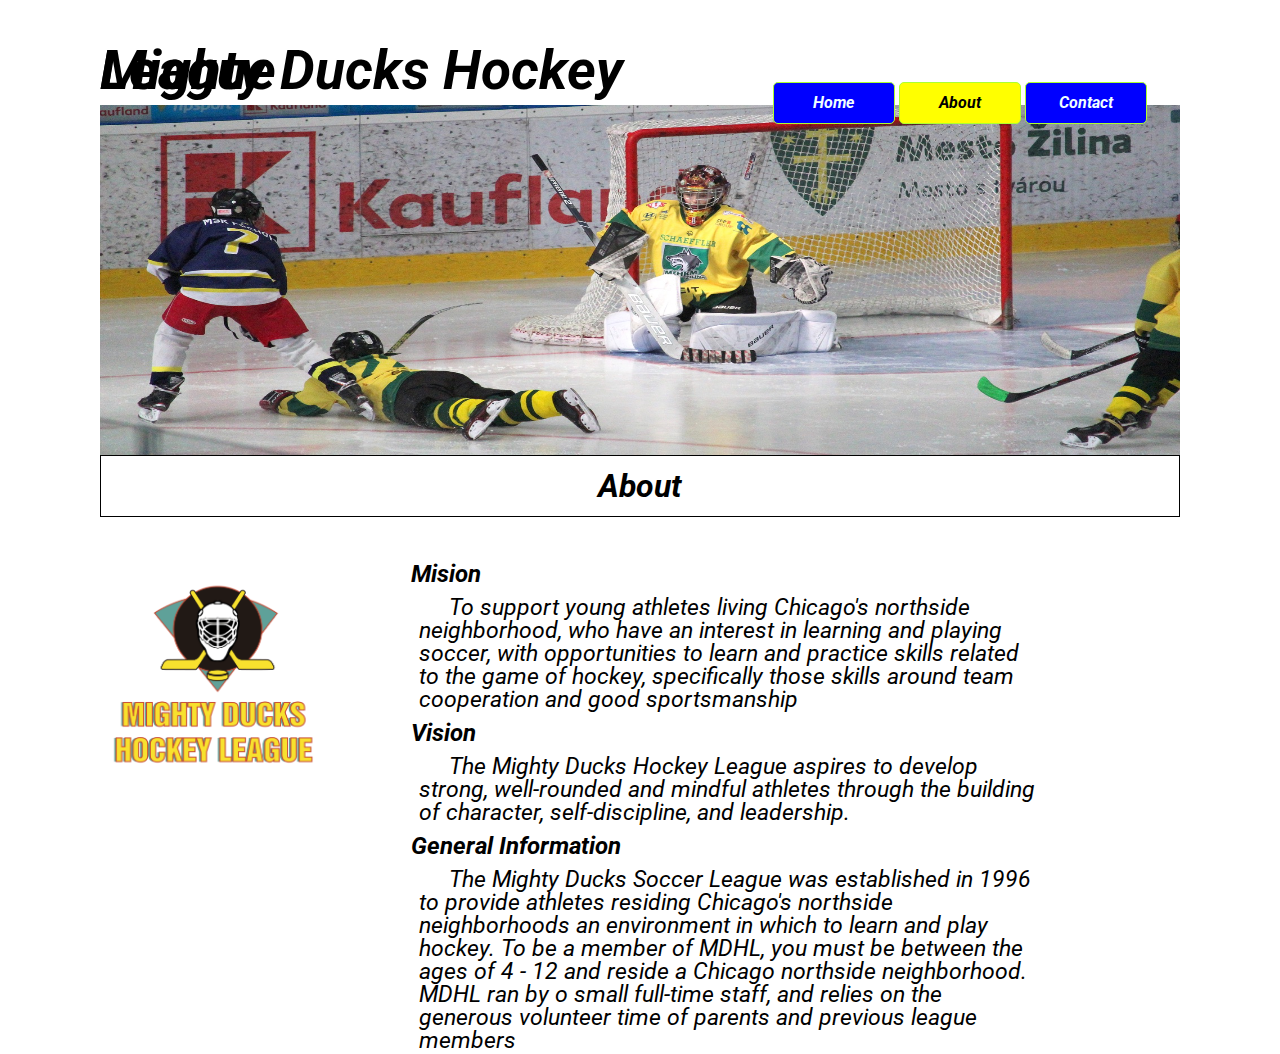
==== html/about.html @ 1297ca80 "Seguendo task" ====
<!DOCTYPE html>
<html lang="en">

<head>
    <meta charset="UTF-8">
    <meta http-equiv="X-UA-Compatible" content="IE=edge">
    <meta name="viewport" content="width=device-width, initial-scale=1.0">
    <link rel="shortcut icon" href="../assets/icon1.png" type="image/png">
    <link rel="stylesheet" href="../css/style2.css">
    <link rel="preconnect" href="https://fonts.googleapis.com">
    <link rel="preconnect" href="https://fonts.gstatic.com" crossorigin>
    <link href="https://fonts.googleapis.com/css2?family=Roboto:ital,wght@1,100&display=swap" rel="stylesheet">
    <title>Contact</title>

</head>

<body>
    <div class="interlineado">
        <header>
            <h1>Mighty Ducks Hockey League</h1>
            <nav>
                <a href="./index.html">Home</a>
                <a class ="active"href="#">About</a>
                <a href="./contact.html">Contact</a>
            </nav>

            <img class="imagen_portada" src="../assets/design1_image2.jpg" alt="Imagen de hockey 1">
            <h2 class="bajo_portada">About</h2>

        </header>

    <main class =container>
        <div class = "logo">
        <img  src="../assets/LogoMightyducks-01.png" alt="Imagen 2 hockey">
        </div>
        <div class ="texto">
        <section>
            <h2>Mision</h2>
            <p>
                To support young athletes living Chicago's northside neighborhood, who have an interest in
                learning and playing soccer, with opportunities to learn and practice skills related to the game
                of
                hockey, specifically those skills around team cooperation and good sportsmanship
            </p>
        </section>
        <section>
    
            <h2>Vision</h2>
            <p>
                The Mighty Ducks Hockey League aspires to develop strong, well-rounded and mindful athletes
                through the building of character, self-discipline, and leadership.
            </p>
        </section>
        <section>
            <h2>General Information</h2>
            <p>
                The Mighty Ducks Soccer League was established in 1996 to provide athletes residing
                Chicago's northside neighborhoods an environment in which to learn and play hockey. To be a
                member of MDHL, you must be between the ages of 4 - 12 and reside a Chicago northside
                neighborhood. MDHL ran by o small full-time staff, and relies on the generous volunteer time of
                parents and previous league members
            </p>
        </section>
        </div>
    </main>
</body>

</html>
---- css/style2.css ----
* {
    margin: 0px;
    padding: 0px;
    box-sizing: border-box;
 
    }

body{
    font-family: 'Roboto', sans-serif;
    font-style: italic;
    margin: 40px 100px;
    position:relative;
    
}


.interlineado{
    line-height: 0;
}

h1{
    font-size:55px;
    font-weight: bold;
    width:60%;
    display: inline-block;
    padding-top:30px;
}

nav a {
    text-decoration: none;
    color:azure;
    border:1px solid greenyellow;
    border-radius: 5px;
    background-color: blue;
    text-align: center;
    padding: 20px;
    font-weight:bold;
    display: inline-block;
    width: 122px;
    position:relative;
    top:19px;
    right:5px;
}   

nav{
    width: 37%;
    display:inline-block;    
    text-align: right;
    
}

.active{
    background-color: yellow;
    color:black;
    
}
a:hover{
    background-color: yellow;
    color:black;
    
} 

.imagen_portada{
    width: 100%;
    height: 350px;
    font-weight: bold;
    
}


.bajo_portada{

    text-align: center;
    font-size:xx-large;
    font-weight: bold;
    max-width: 100%;
    border:1px solid black;
    padding: 30px 30px;
    
           
}

.container{
    min-height: 372px;
    display:inline-block;
}

.logo{
    display:inline-block;
    position:relative;
    top: 42px;
    }

img{
    
    width: 230px;
    height: 230px;
    
}

.texto {
    vertical-align: top;
    display: inline-block;
    width: 60%;
    position: relative;
    top:50px;
    height: 350px;
    left: 70px;
       
}

p{  
    text-indent: 30px;
    margin:15px;
    line-height: 1;
    font-size: 23px;
   
}  

h2{
    padding:7px
}
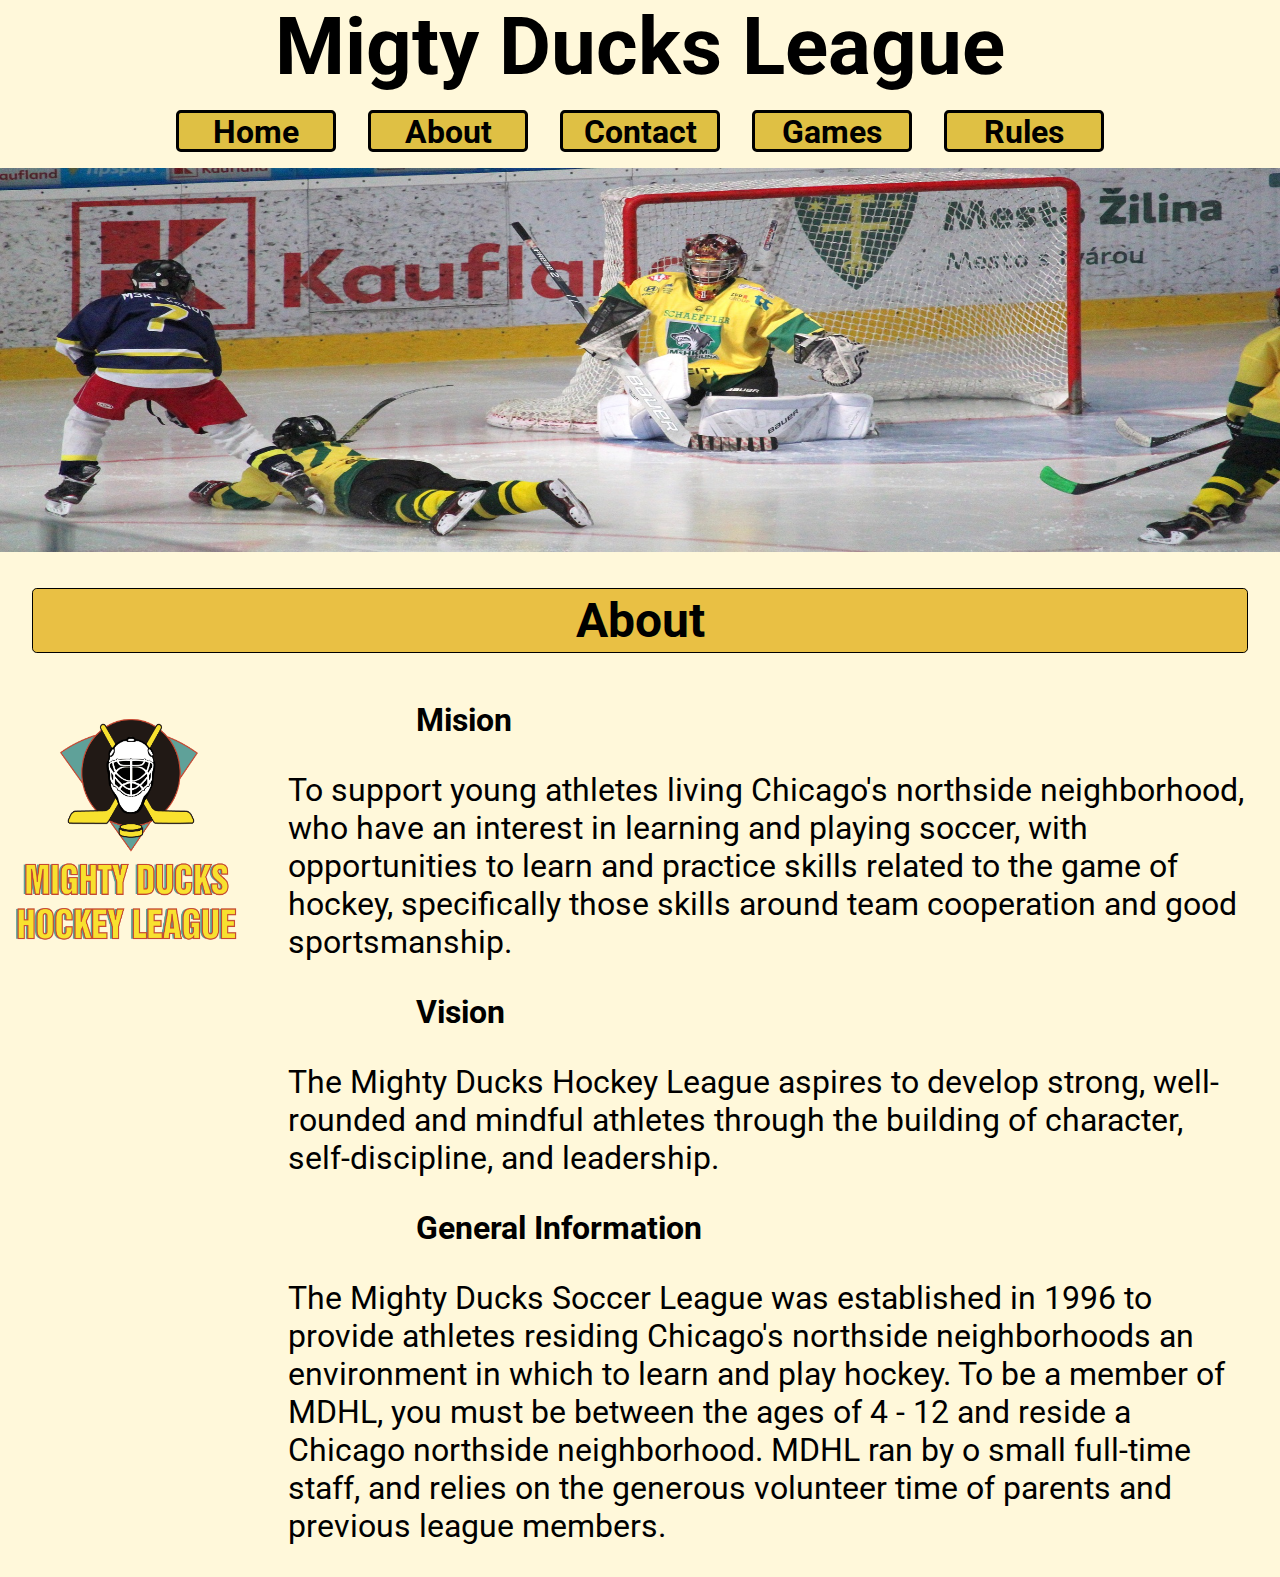
==== commit f57c629d: "arreglado el main" ====
--- a/html/about.html
+++ b/html/about.html
@@ -1,46 +1,57 @@
 <!DOCTYPE html>
-<html lang="en">
+<html lang="es">
 
 <head>
+
     <meta charset="UTF-8">
     <meta http-equiv="X-UA-Compatible" content="IE=edge">
     <meta name="viewport" content="width=device-width, initial-scale=1.0">
     <link rel="shortcut icon" href="../assets/icon1.png" type="image/png">
-    <link rel="stylesheet" href="../css/style2.css">
+    <link rel="stylesheet" href="../css/style1.css">
     <link rel="preconnect" href="https://fonts.googleapis.com">
     <link rel="preconnect" href="https://fonts.gstatic.com" crossorigin>
-    <link href="https://fonts.googleapis.com/css2?family=Roboto:ital,wght@1,100&display=swap" rel="stylesheet">
-    <title>Contact</title>
+    <link href="https://fonts.googleapis.com/css2?family=Roboto&display=swap" rel="stylesheet">
+    <title>Home</title>
 
 </head>
 
 <body>
-    <div class="interlineado">
-        <header>
-            <h1>Mighty Ducks Hockey League</h1>
-            <nav>
+    <header>
+        <div class="container">
+            <div class="titulo">
+                <h1>Migty Ducks League</h1>
+            </div>
+
+            <nav class="navbar">
                 <a href="./index.html">Home</a>
-                <a class ="active"href="#">About</a>
+                <a class="active" href="#">About</a>
                 <a href="./contact.html">Contact</a>
+                <a href="./gameInformation.html">Games</a>
+                <a href="./rules.html">Rules</a>
             </nav>
 
-            <img class="imagen_portada" src="../assets/design1_image2.jpg" alt="Imagen de hockey 1">
-            <h2 class="bajo_portada">About</h2>
 
-        </header>
+            <div class="portada">
+                <img src="../assets/hockey5.jpg" alt="Portada Hockey">
+            </div>
+        </div>
+        <h2 class="bajo_portada">About</h2>
 
-    <main class =container>
-        <div class = "logo">
+    </header>
+
+
+    <main>
+        <div class ="container_body">
+        <div class = "container_body_logo">
         <img  src="../assets/LogoMightyducks-01.png" alt="Imagen 2 hockey">
         </div>
-        <div class ="texto">
+        <div class ="container_body_text">
         <section>
             <h2>Mision</h2>
             <p>
                 To support young athletes living Chicago's northside neighborhood, who have an interest in
                 learning and playing soccer, with opportunities to learn and practice skills related to the game
-                of
-                hockey, specifically those skills around team cooperation and good sportsmanship
+                of hockey, specifically those skills around team cooperation and good sportsmanship.
             </p>
         </section>
         <section>
@@ -58,7 +69,7 @@
                 Chicago's northside neighborhoods an environment in which to learn and play hockey. To be a
                 member of MDHL, you must be between the ages of 4 - 12 and reside a Chicago northside
                 neighborhood. MDHL ran by o small full-time staff, and relies on the generous volunteer time of
-                parents and previous league members
+                parents and previous league members.
             </p>
         </section>
         </div>
--- a/css/style1.css
+++ b/css/style1.css
@@ -0,0 +1,145 @@
+
+* {
+    margin: 0px;
+    padding: 0px;
+    box-sizing: border-box;
+    Font-size: 62.5%;
+    Font-size: 16px;
+    font-family:'Roboto', sans-serif;
+    background-color:rgb(255, 248, 218)
+     }     
+     
+
+.container{
+        display:flex;
+        flex-wrap: wrap;
+        min-height:25vh;
+        width: 100%;
+        flex-direction: column;
+        justify-content: center;
+    }
+
+.titulo{
+    display: flex;
+    min-height: 8vh;
+    justify-content: center;
+    align-content:flex-end;
+}
+
+.titulo h1 {
+    font-size:5rem;
+    font-weight: bolder;
+}
+
+
+.navbar {
+    min-height: 3vh;
+    display: flex;
+    flex-wrap: wrap;
+    align-content: flex-end;
+    justify-content: center;
+    
+}
+
+.navbar a {
+    color:black;
+    width: 10rem;
+    height: 2.6rem;
+    border: solid 3px black;
+    text-decoration: none;
+    font-weight: bolder;
+    font-size: 2rem;
+    background-color: rgb(223, 192, 68);
+    border-radius: 0.3rem;
+    margin:1rem;
+    text-align: center;
+        
+    }
+
+   .active {
+        color:rgb(205, 32, 32);
+        background-color: rgb(18, 145, 60);
+    }
+
+    a:hover{
+        color:whitesmoke;
+        background-color: rgb(18, 145, 60);
+    }
+   
+    
+.portada{
+    min-height:14vh ;
+}
+
+.portada img {
+    width: 100%;
+    height: 24rem;
+}
+
+.bajo_portada{
+    text-align: center;
+    border: 1px solid black;
+    font-size: 3rem;
+    border-radius: 0.3rem;
+    background-color: rgb(233, 192, 68);
+    color: black;
+    padding: 0.2rem;
+}
+
+body{
+    min-height: 75vh;
+}
+.container_body{
+    display: flex;
+    flex-direction: row;
+    flex-wrap: nowrap;
+    align-content:flex-start;
+    justify-content:baseline;
+    align-items: flex-start;
+        
+}
+
+.container_body_logo img{
+    min-height:18rem;
+    width: 16rem;    
+}
+
+.container_body_text h2 , p {
+    font-size:2rem;
+    margin-left:10rem;
+    margin-top: 1rem; 
+
+}
+
+.container_body_text p a{  
+    font-size:2rem;
+}
+
+.container_body_rules{
+    display:flex;
+    display:block;
+    width: 90%;
+}
+
+.container_body_rules_heading{
+    display: flex;
+    display: block;
+    text-align: center;
+    align-items: center;
+}
+.container_body_rules_heading h1,h2,p{
+    font-size: 2rem;
+    margin: 2rem;
+}
+
+.container_body_rules_section{
+    display: flex;
+    display: block;
+    width: 100%;      
+}
+
+.container_body_rules_section h2,p, li, ul, ol{
+    margin-left: 2rem;
+
+    
+}
